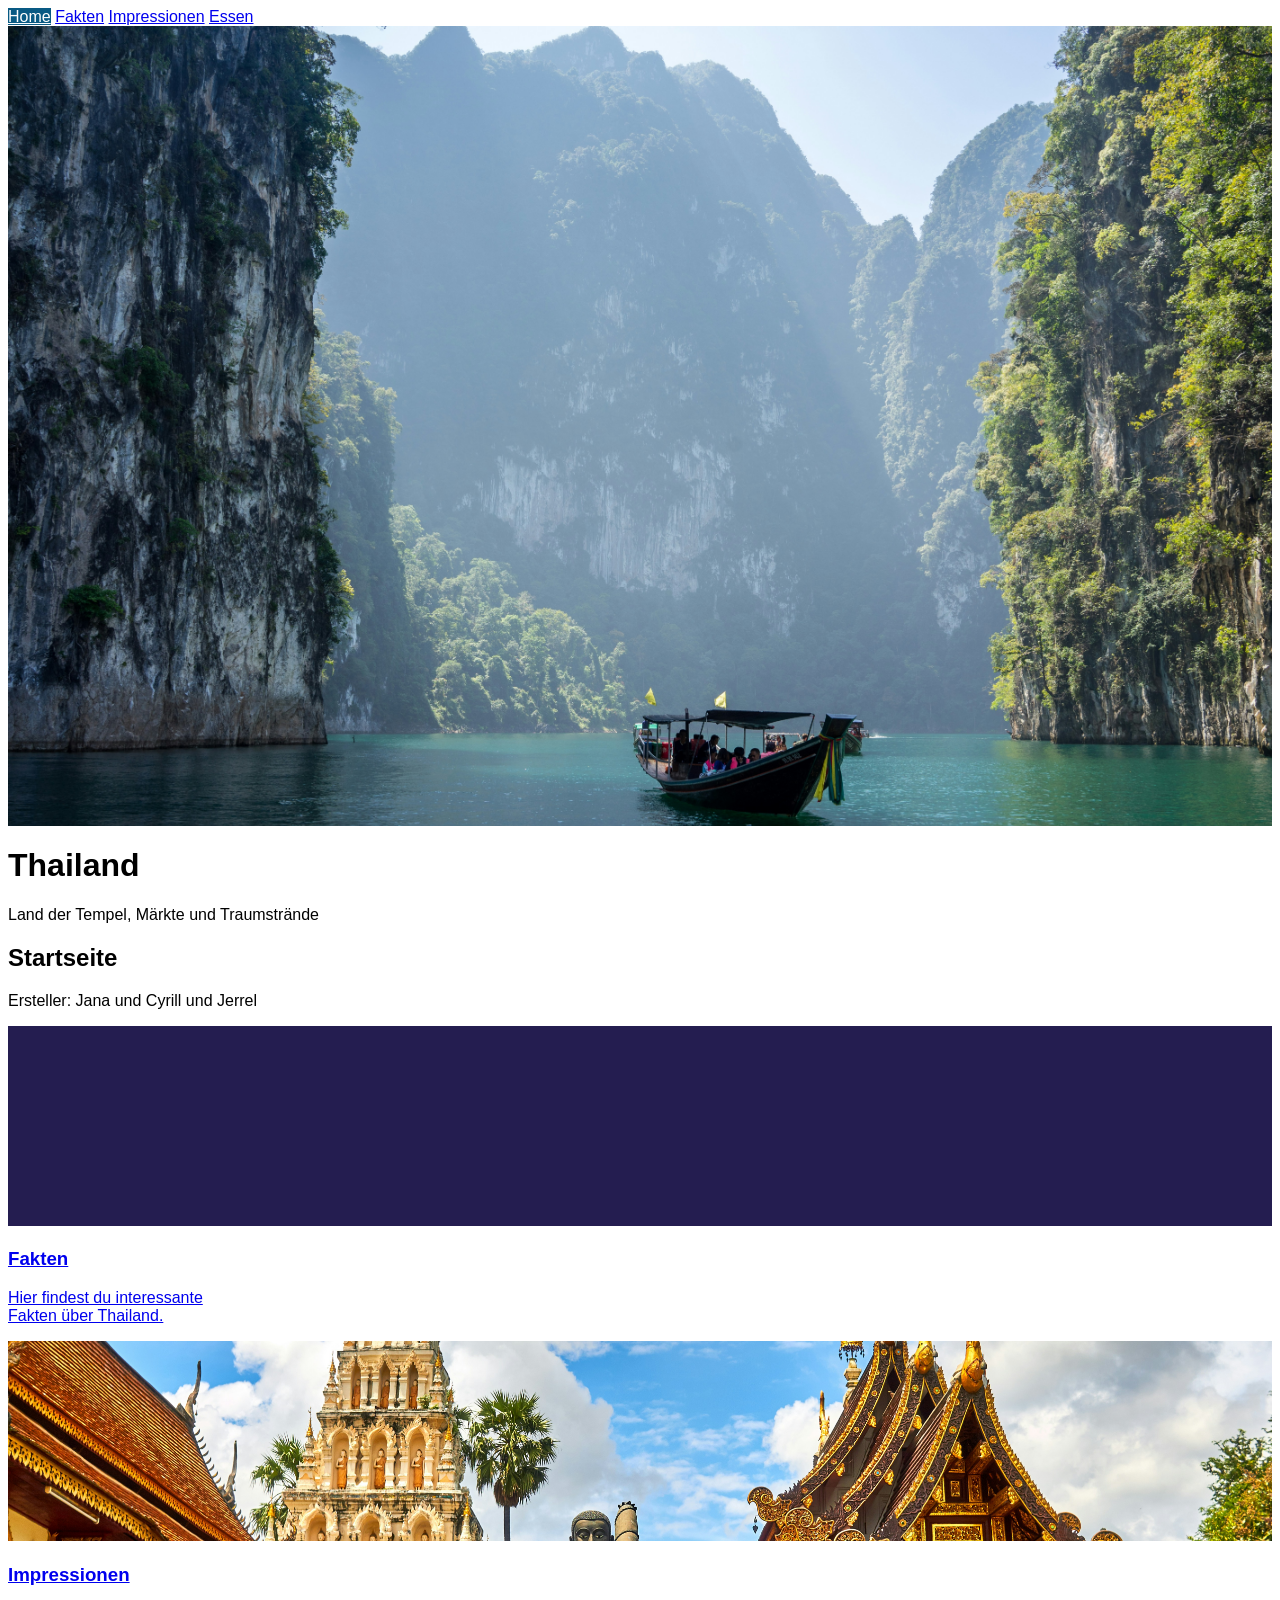
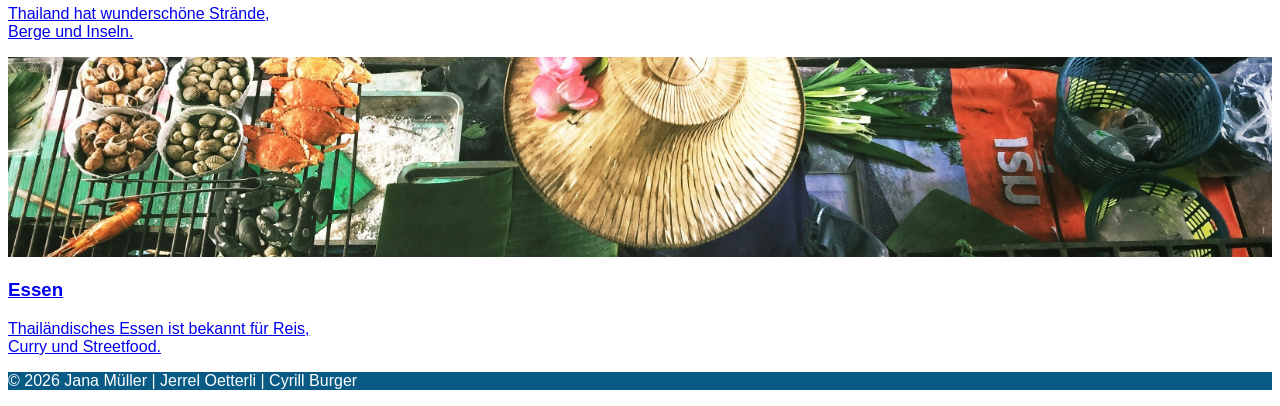
==== Abschlussprojekt/index.html @ 32ae17d3 "animation länge" ====
<!doctype html>
<html>
<head>
	<meta charset="utf-8">
	<meta name="viewport" content="width=device-width, initial-scale=1">
	<link rel="stylesheet" href="css/styles.css">									<!-- Custom CSS -->
	<link rel="stylesheet" href="https://www.w3schools.com/w3css/5/w3.css">		<!-- W3.css -->
	<link rel="icon" href="media/img/Flagge.png"> 
	<title>Thailand</title>
</head>

<body>

  <nav class="w3-bar w3-light-grey w3-large sticky">
    <a href="index.html" class="w3-bar-item w3-button nav-active">Home</a>
    <a href="html/facts.html" class="w3-bar-item w3-button">Fakten</a>
    <a href="html/media.html" class="w3-bar-item w3-button">Impressionen</a>
    <a href="html/food.html" class="w3-bar-item w3-button">Essen</a>
  </nav>

  <header class="w3-display-container">
    <div class="parallax"> </div>
    <div class="w3-display-middle w3-center w3-text-white">
    <h1 class="w3-jumbo w3-animate-right box">Thailand</h1>
    <p class="w3-xlarge w3-animate-left box">Land der Tempel, Märkte und Traumstrände</p>
    </div>
  </header>

  <div class="w3-container w3-padding-32 ">
    <h2 class="w3-center">Startseite</h2>
    <p class="w3-center">Ersteller: Jana und Cyrill und Jerrel</p>
  </div>
  <main class="w3-margin">
    <div class="w3-card w3-white w3-col s4 w3-button w3-hover-light-grey">
      <a href="html/facts.html">
	      <img src="media/img/Flagge.png" alt="Flagge" class="card-img">
		    <h3>Fakten</h3>
		    <p>Hier findest du interessante<br>Fakten über Thailand.</p>
      </a>
    </div>
    <div class="w3-card w3-white w3-col s4 w3-button w3-hover-light-grey">
      <a href="html/media.html">
	      <img src="media/img/Landschaft_4.jpg" alt="Landschaft" class="card-img">
		    <h3>Impressionen</h3>
		    <p>Thailand hat wunderschöne Strände,<br>Berge und Inseln.</p>
      </a>
    </div>
    <div class="w3-card w3-white w3-col s4 w3-button w3-hover-light-grey">
      <a href="html/food.html">
	      <img src="media/img/Essen_1.jpg" class="card-img" alt="Essen">
		    <h3>Essen</h3>
		    <p>Thailändisches Essen ist bekannt für Reis,<br>Curry und Streetfood.</p>
      </a>
    </div>
  </main>

	<footer class="w3-bar nav-active w3-padding-32">
		<p class="w3-center">&copy; 2026 Jana Müller | Jerrel Oetterli | Cyrill Burger </p>
	</footer>

</body>
</html>
---- Abschlussprojekt/css/styles.css ----
/* CSS Document */
body {
	font-family: Arial, sans-serif !important;
}
.header-bar {
	display: flex;
	align-items: center;
	justify-content: left;
	min-height: 120px;
	background-color: #095a84;
}
.nav-active {
	background-color: #095a84 !important;
	color: white !important;
}

.header-bar .logo-link img {
	max-height: 80px;
	width: auto;
	margin-left: 1rem;
}
.main-nav {
	text-align: center;
	margin: 1rem 0;
}
.main-nav ul {
	list-style: none;
	margin: 0;
	padding: 0;
	display: flex;
	justify-content: center;
	gap: 1rem;
	flex-wrap: wrap;
}
.main-nav li {
	margin: 0;
}
.main-nav a {
	color: #ffffff;
	text-decoration: none;
	padding: 0.6rem 1rem;
	background-color: #0b6fa4;
	border-radius: 4px;
	display: inline-block;
}
.main-nav a:hover {
	background-color: #095a84;
}
.hero-img {
	width: 100%;
	height: auto;
	display: block;
}

/* Automatische Slideshow*/

.auto-slideshow {
    position: relative;
    max-width: 900px;
    height: 450px;
    margin: auto;
    overflow: hidden;
    background-color: white;
}

.auto-slide {
    position: absolute;
    width: 100%;
    height: 100%;
    opacity: 0;
    animation: slideshow 16s infinite;
}

.auto-slide img {
    width: 100%;
    height: 100%;
    object-fit: cover;
}

.slide-one {
    animation-delay: 0s;
}

.slide-two {
    animation-delay: 4s;
}

.slide-three {
    animation-delay: 8s;
}

.slide-four {
    animation-delay: 12s;
}

@keyframes slideshow {
    0% {
        opacity: 0;
    }

    8% {
        opacity: 1;
    }

    25% {
        opacity: 1;
    }

    33% {
        opacity: 0;
    }

    100% {
        opacity: 0;
    }
}


@media screen and (max-width: 600px) {
    .auto-slideshow {
        height: 280px;
    }
}

.parallax {

  background-image: url("../media/img/Boot_2.jpg");


  min-height: 800px;


  background-attachment: fixed;
  background-position: center;
  background-repeat: no-repeat;
  background-size: cover;
}

.sticky {
  position: sticky;
  top: 0;
  z-index: 1000;
}

.hero-img {
  width: 100%;
  height: 500px;
  object-fit: cover;
  filter: brightness(65%);
}

.card-img {
  width: 100%;
  height: 240px;
  object-fit: cover;
}

.flagge {
  width: 180px;
}

.card-img {
  width: 100%;
  height: 200px;
}

.box {
  animation-duration: 4s;
}
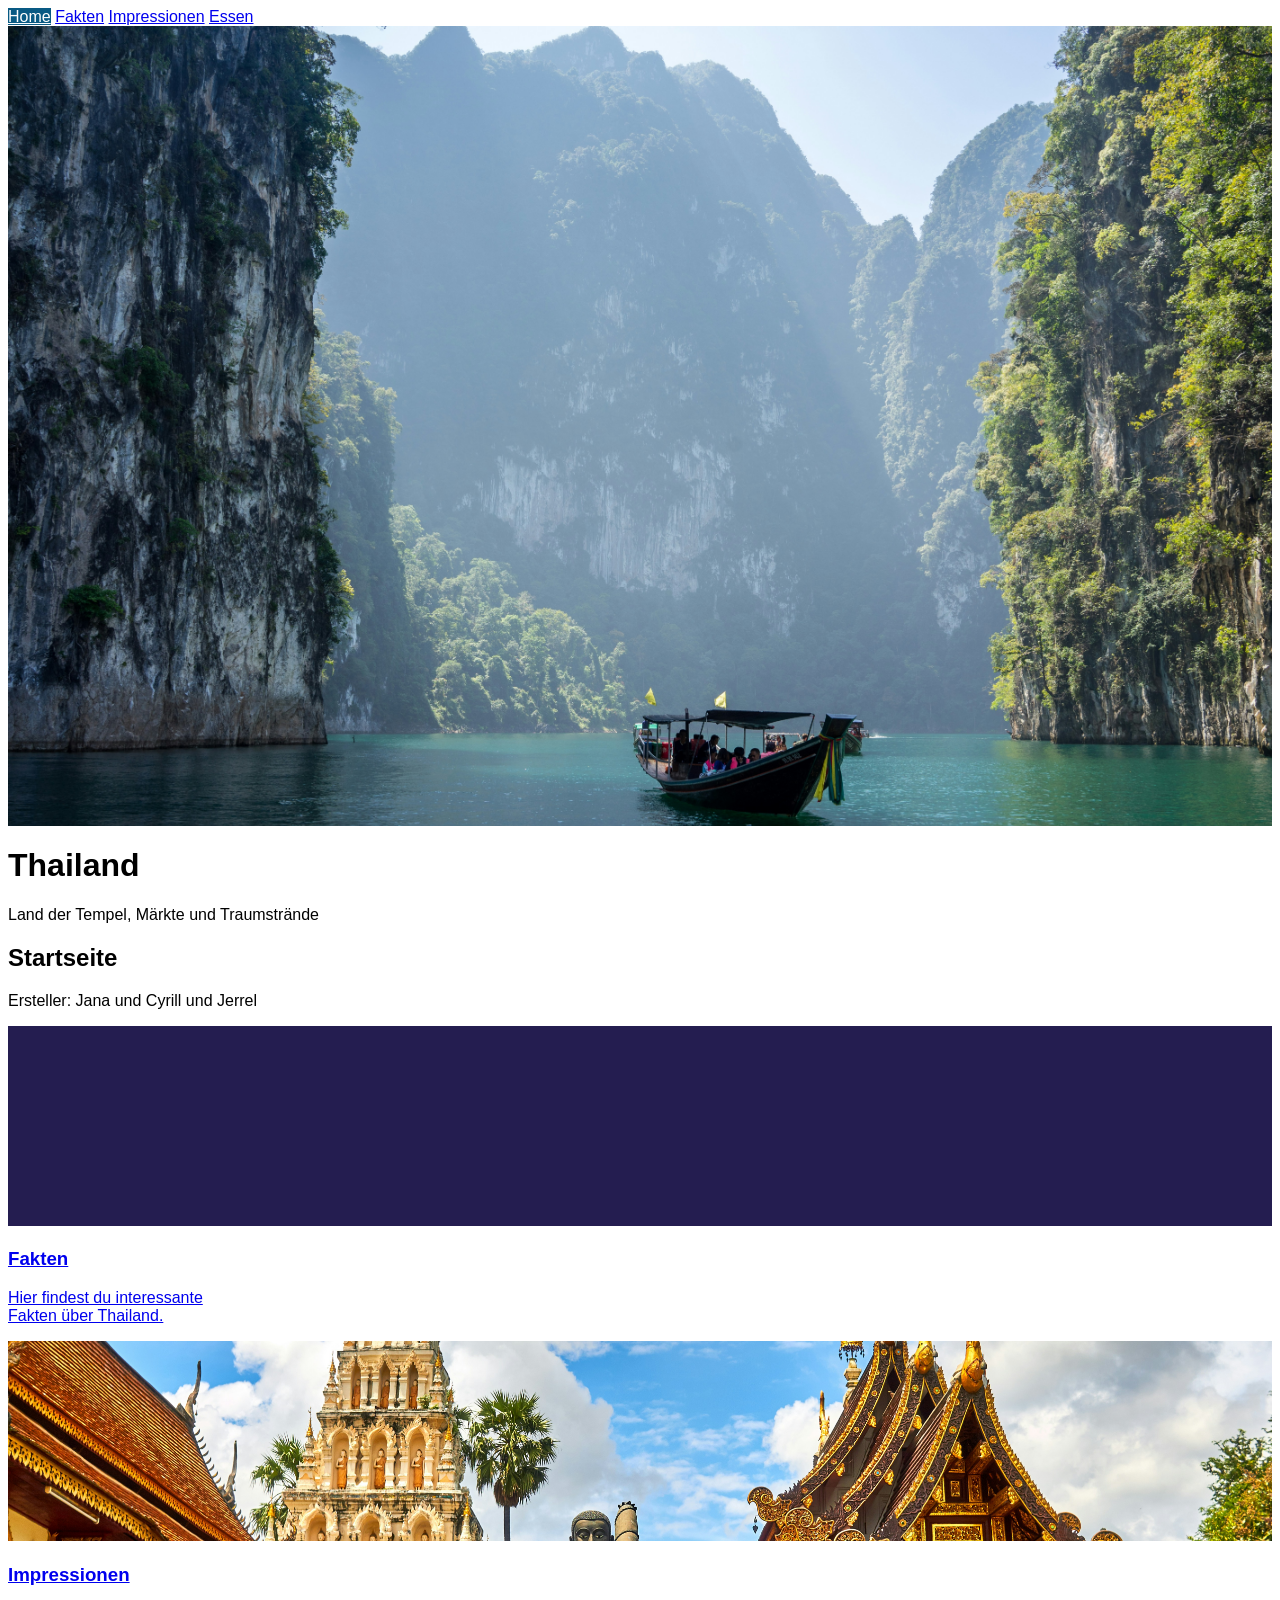
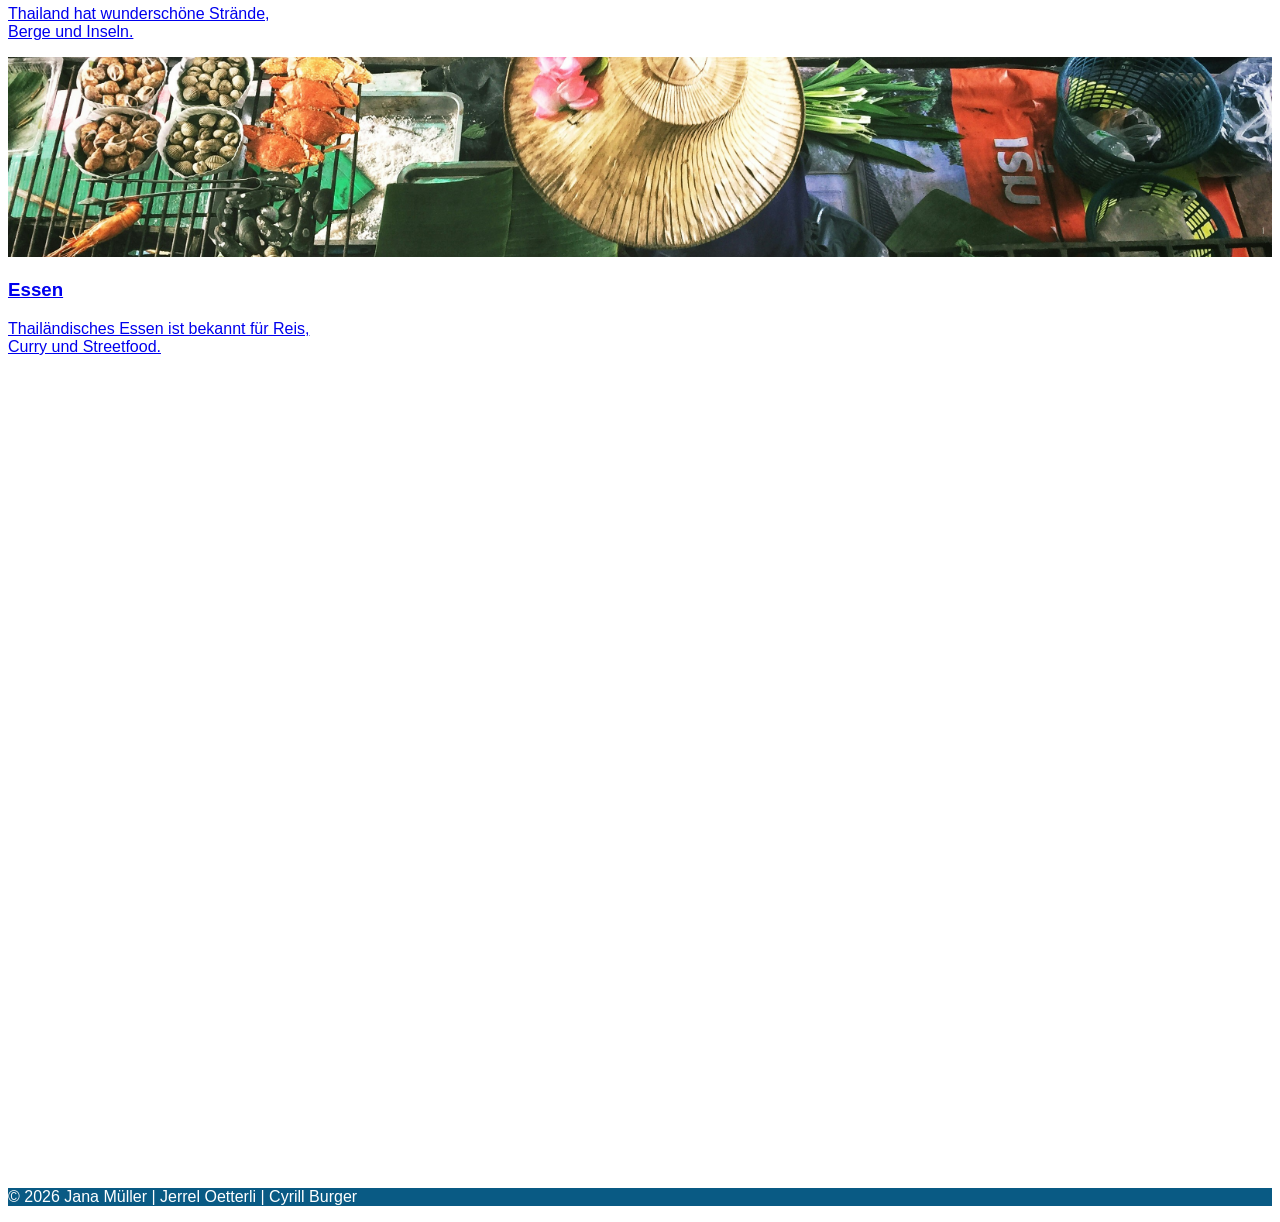
==== commit c00bc6a0: "Add parallax effect to main content Added a parallax div to the main section for visual effect." ====
--- a/Abschlussprojekt/index.html
+++ b/Abschlussprojekt/index.html
@@ -52,6 +52,7 @@
 		    <p>Thailändisches Essen ist bekannt für Reis,<br>Curry und Streetfood.</p>
       </a>
     </div>
+	  <div class="parallax"></div>
   </main>
 
 	<footer class="w3-bar nav-active w3-padding-32">
--- a/Abschlussprojekt/css/styles.css
+++ b/Abschlussprojekt/css/styles.css
@@ -165,5 +165,27 @@
 }
 
 .box {
-  animation-duration: 4s;
+  animation-duration: 4s !important;
 }
+
+  #modal:checked + label + .w3-modal {
+    display: block;
+  }
+
+.thai-modal {
+  max-width: 600px;
+  margin-top: 55%;
+}
+
+.thai-text {
+  font-size: 13px;
+}
+
+.w3-modal {
+  z-index: 9999;
+background-color: rgba(0, 0, 0, 0.6);
+}
+
+nav {
+  z-index: 1;
+}
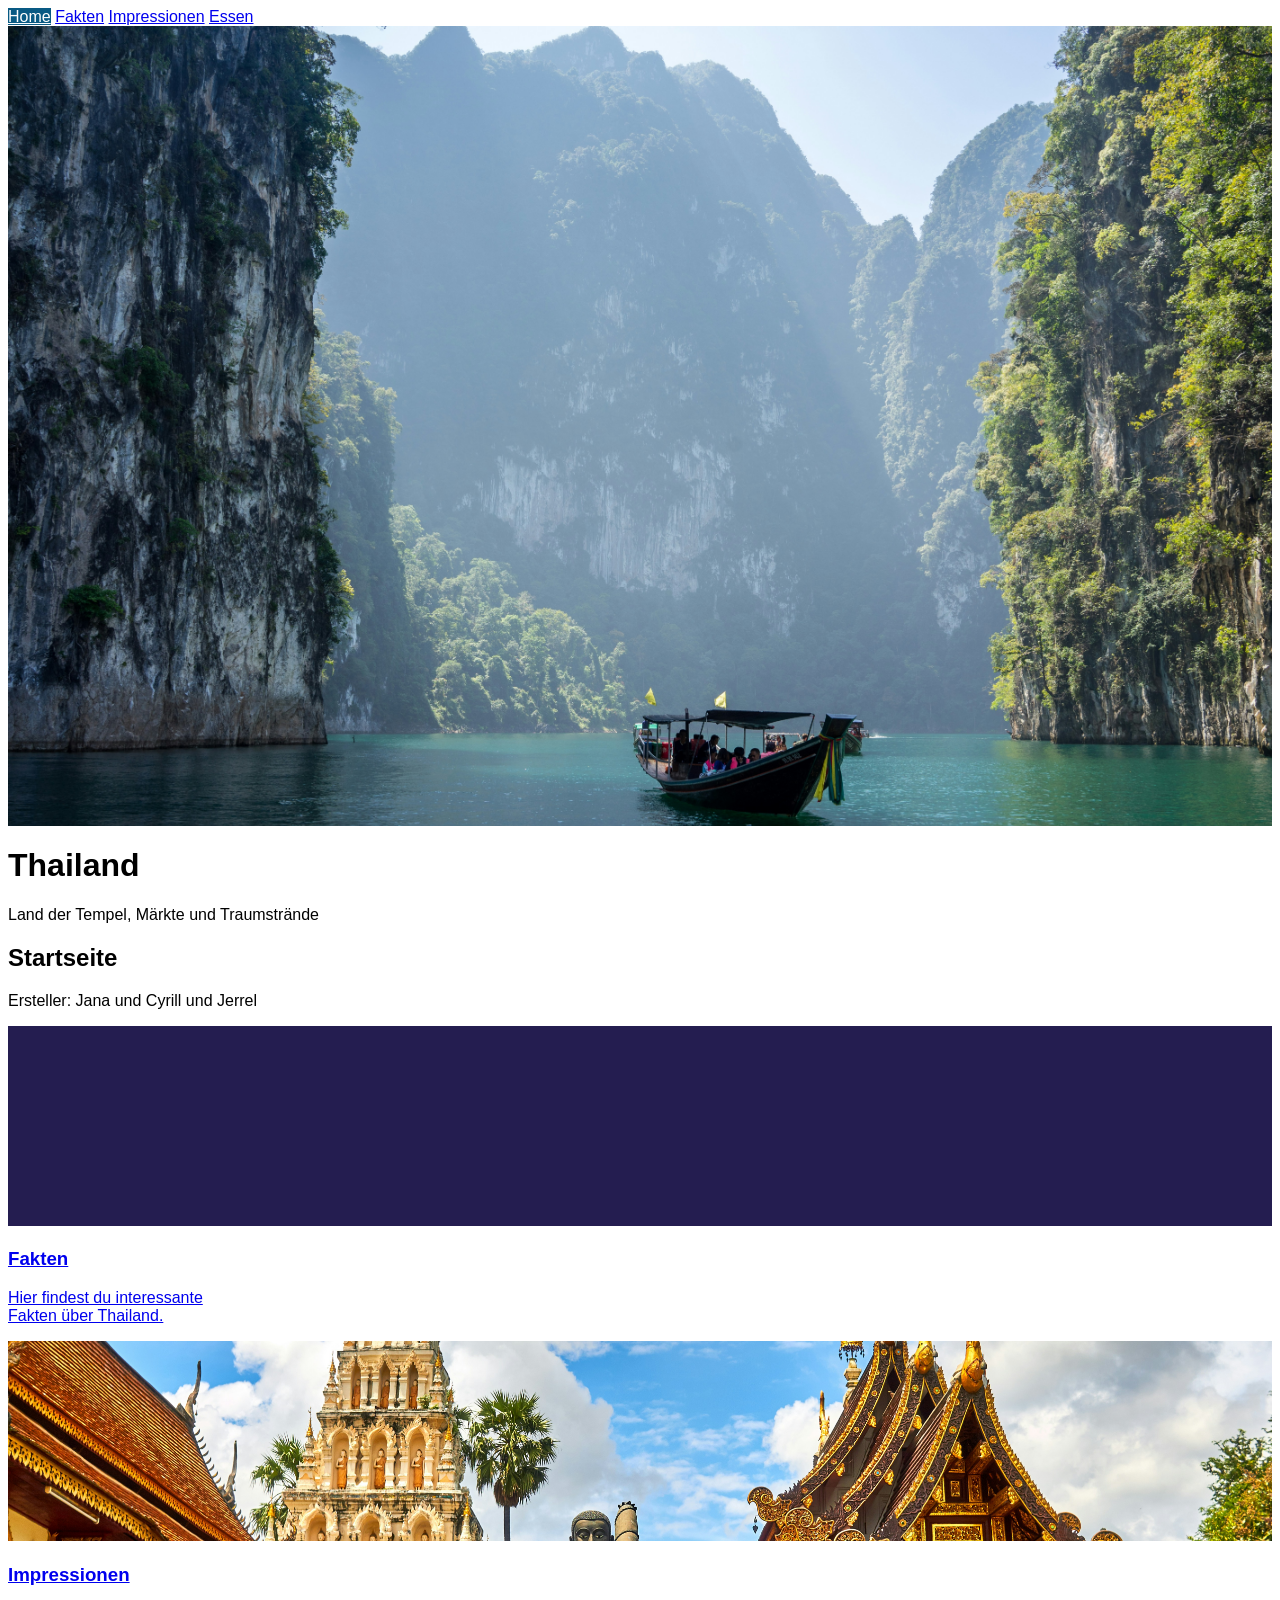
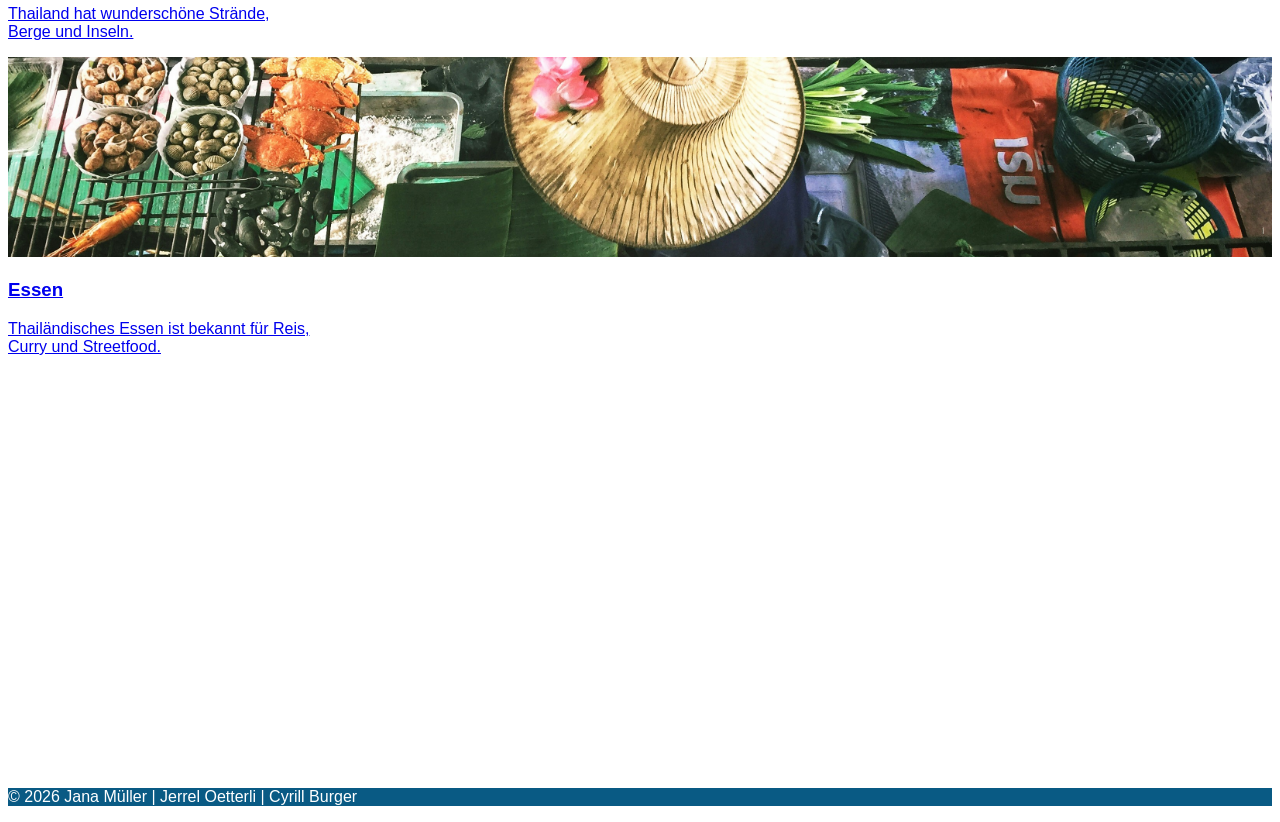
==== commit ba3537aa: "Modify index.html with new parallax section Updated the HTML structure and added a new parallax sect" ====
--- a/Abschlussprojekt/index.html
+++ b/Abschlussprojekt/index.html
@@ -52,7 +52,7 @@
 		    <p>Thailändisches Essen ist bekannt für Reis,<br>Curry und Streetfood.</p>
       </a>
     </div>
-	  <div class="parallax"></div>
+	<div class="parallax2"></div>
   </main>
 
 	<footer class="w3-bar nav-active w3-padding-32">
--- a/Abschlussprojekt/css/styles.css
+++ b/Abschlussprojekt/css/styles.css
@@ -123,19 +123,24 @@
 }
 
 .parallax {
-
   background-image: url("../media/img/Boot_2.jpg");
-
-
   min-height: 800px;
-
-
   background-attachment: fixed;
   background-position: center;
   background-repeat: no-repeat;
   background-size: cover;
 }
 
+.parallax2 {
+  background-image: url("../media/img/Boot_2.jpg");
+  min-height: 400px;
+  background-attachment: fixed;
+  background-position: center;
+  background-repeat: no-repeat;
+  background-size: cover;
+	margin: 0;
+}
+
 .sticky {
   position: sticky;
   top: 0;
@@ -168,24 +173,106 @@
   animation-duration: 4s !important;
 }
 
-  #modal:checked + label + .w3-modal {
-    display: block;
-  }
+/* BUTTON */
+
+.funfact-btn {
+  position: fixed;
+  bottom: 20px;
+  left: 20px;
+  z-index: 5;
+}
+
+
+/* OVERLAY */
+
+.thai-overlay {
+  position: fixed;
+  top: 0;
+  left: 0;
+
+  width: 100%;
+  height: 100%;
+
+  background: rgba(0,0,0,0.55);
+
+  display: none;
+
+  justify-content: center;
+  align-items: flex-end;
+
+  padding-bottom: 120px;
+
+  z-index: 9999;
+}
+
+
+
 
 .thai-modal {
-  max-width: 600px;
-  margin-top: 55%;
-}
-
-.thai-text {
-  font-size: 13px;
-}
-
-.w3-modal {
-  z-index: 9999;
-background-color: rgba(0, 0, 0, 0.6);
-}
-
-nav {
-  z-index: 1;
-}
+  width: 700px;
+  border-radius: 10px;
+  overflow: hidden;
+}
+
+
+
+
+.thai-header {
+  height: 18px;
+  position: relative;
+}
+
+
+
+
+.thai-close {
+  position: absolute;
+  right: 15px;
+  top: -8px;
+
+  font-size: 28px;
+  cursor: pointer;
+}
+
+
+
+.thai-name {
+  font-size: 14px;
+  line-height: 1.7;
+}
+
+
+
+.hero-image {
+    width: 100%;
+    height: 500px;
+    object-fit: cover;
+    filter: brightness(65%);
+}
+
+.content-width {
+    max-width: 1100px;
+}
+
+.table-width {
+    max-width: 1200px;
+}
+
+.food-background {
+    background-color: #eeeeee;
+}
+
+.food-image {
+    width: 100%;
+    height: 240px;
+    object-fit: cover;
+}
+
+.section-title {
+    color: #0b4f75;
+}
+
+.table-header {
+    background-color: #0b4f75;
+    color: white;
+}
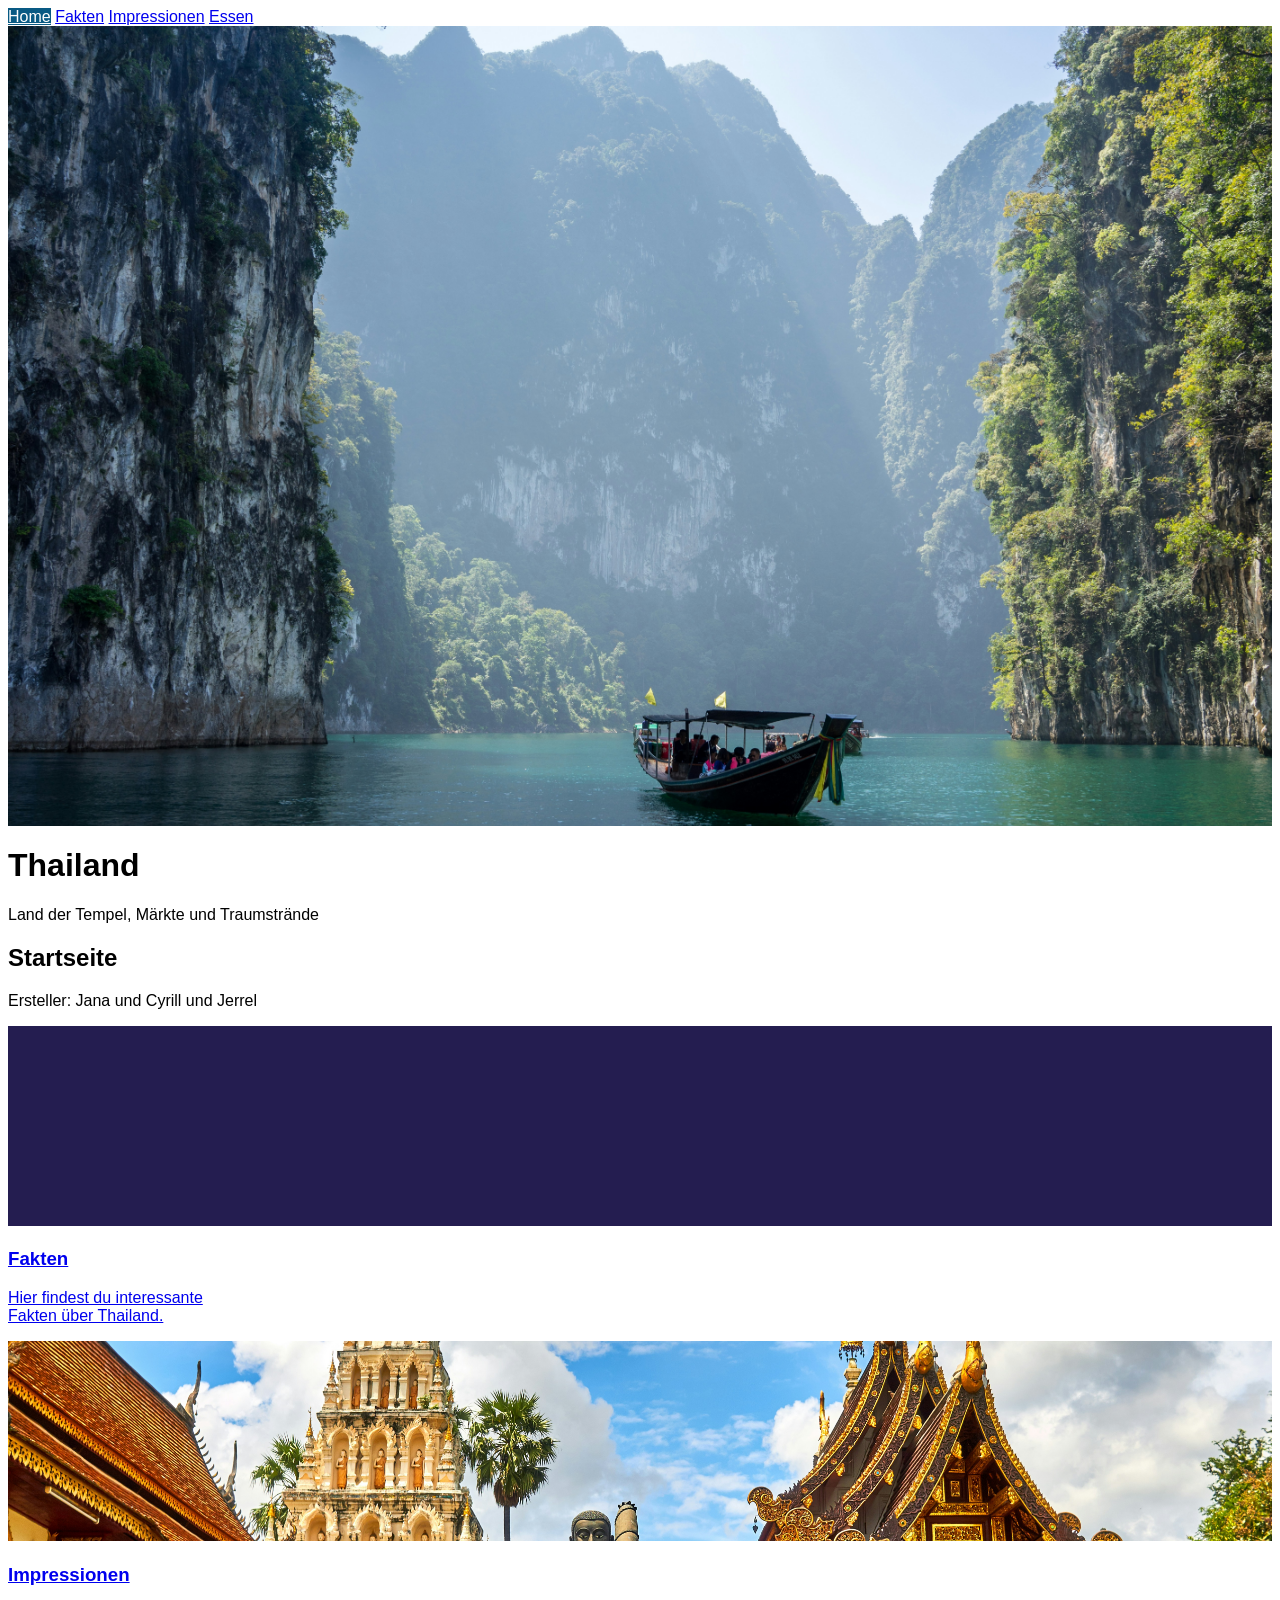
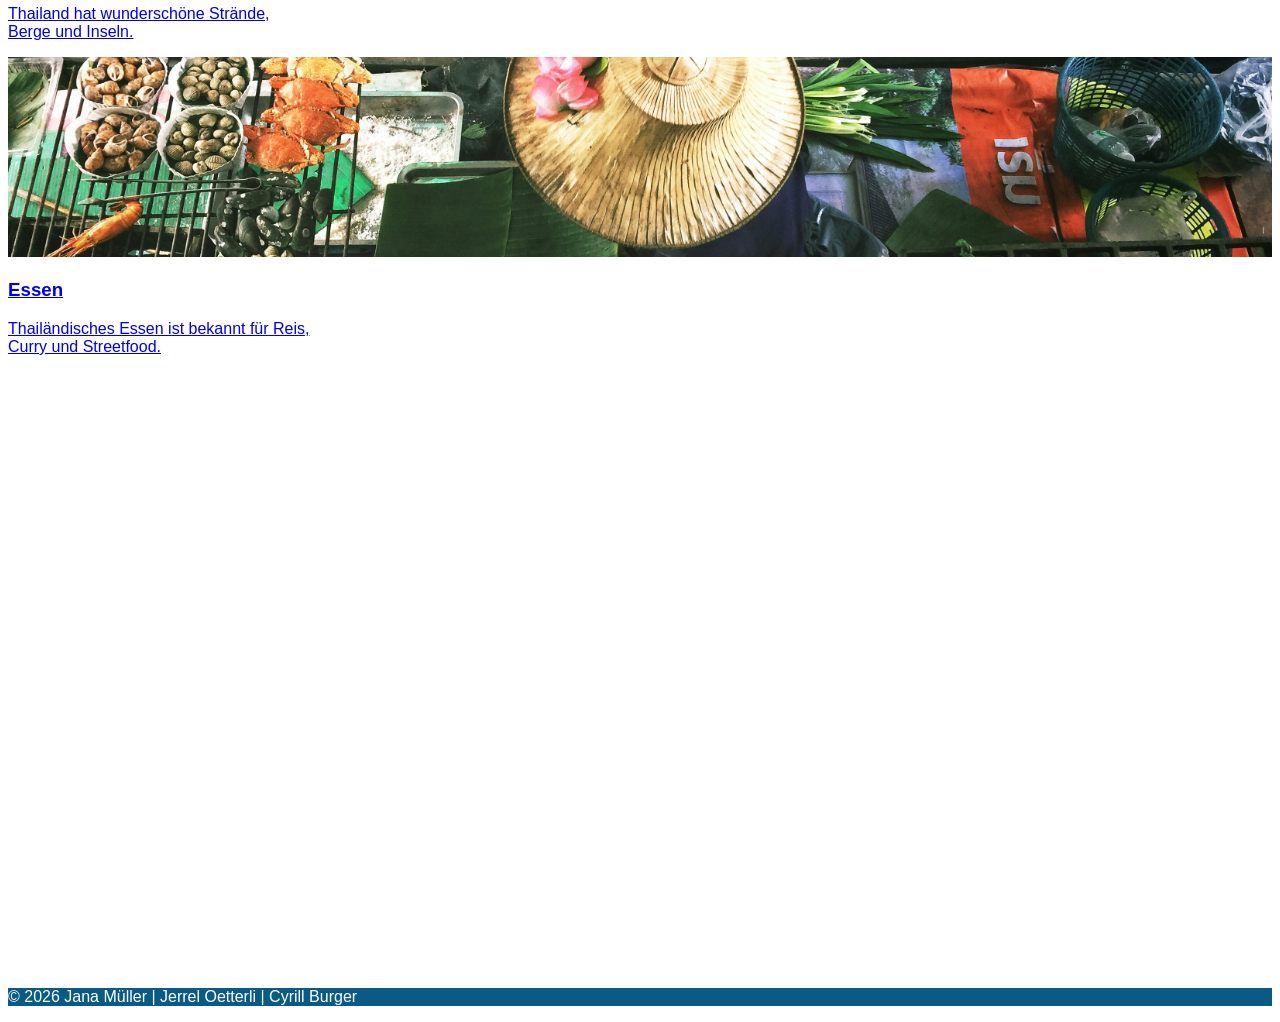
==== commit f664ccb6: "Fix HTML formatting and structure" ====
--- a/Abschlussprojekt/index.html
+++ b/Abschlussprojekt/index.html
@@ -52,12 +52,12 @@
 		    <p>Thailändisches Essen ist bekannt für Reis,<br>Curry und Streetfood.</p>
       </a>
     </div>
-	<div class="parallax2"></div>
-  </main>
 
-	<footer class="w3-bar nav-active w3-padding-32">
-		<p class="w3-center">&copy; 2026 Jana Müller | Jerrel Oetterli | Cyrill Burger </p>
-	</footer>
+</main>
+<div class="parallax2"></div>
+<footer class="w3-bar nav-active w3-padding-32">
+	<p class="w3-center">&copy; 2026 Jana Müller | Jerrel Oetterli | Cyrill Burger </p>
+</footer>
 
 </body>
 </html>
--- a/Abschlussprojekt/css/styles.css
+++ b/Abschlussprojekt/css/styles.css
@@ -133,12 +133,11 @@
 
 .parallax2 {
   background-image: url("../media/img/Boot_2.jpg");
-  min-height: 400px;
+  min-height: 600px;
   background-attachment: fixed;
   background-position: center;
   background-repeat: no-repeat;
   background-size: cover;
-	margin: 0;
 }
 
 .sticky {
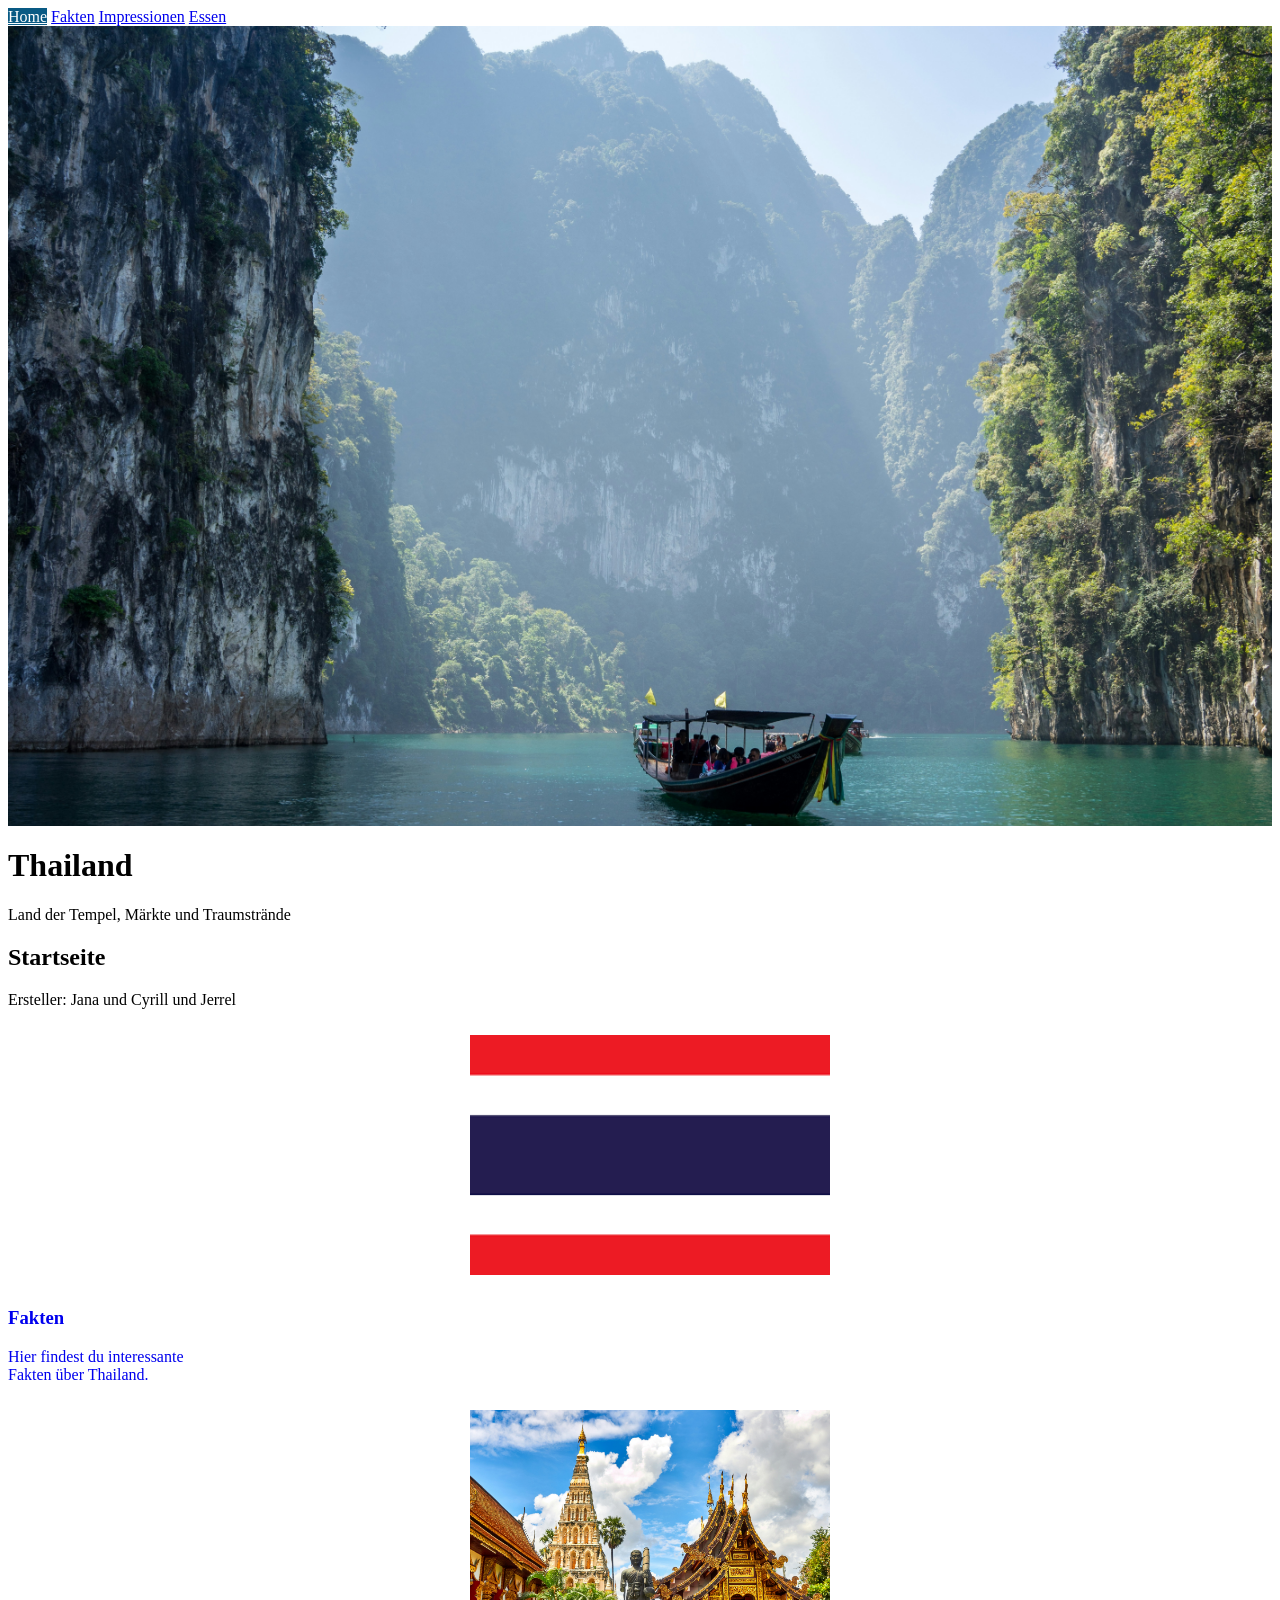
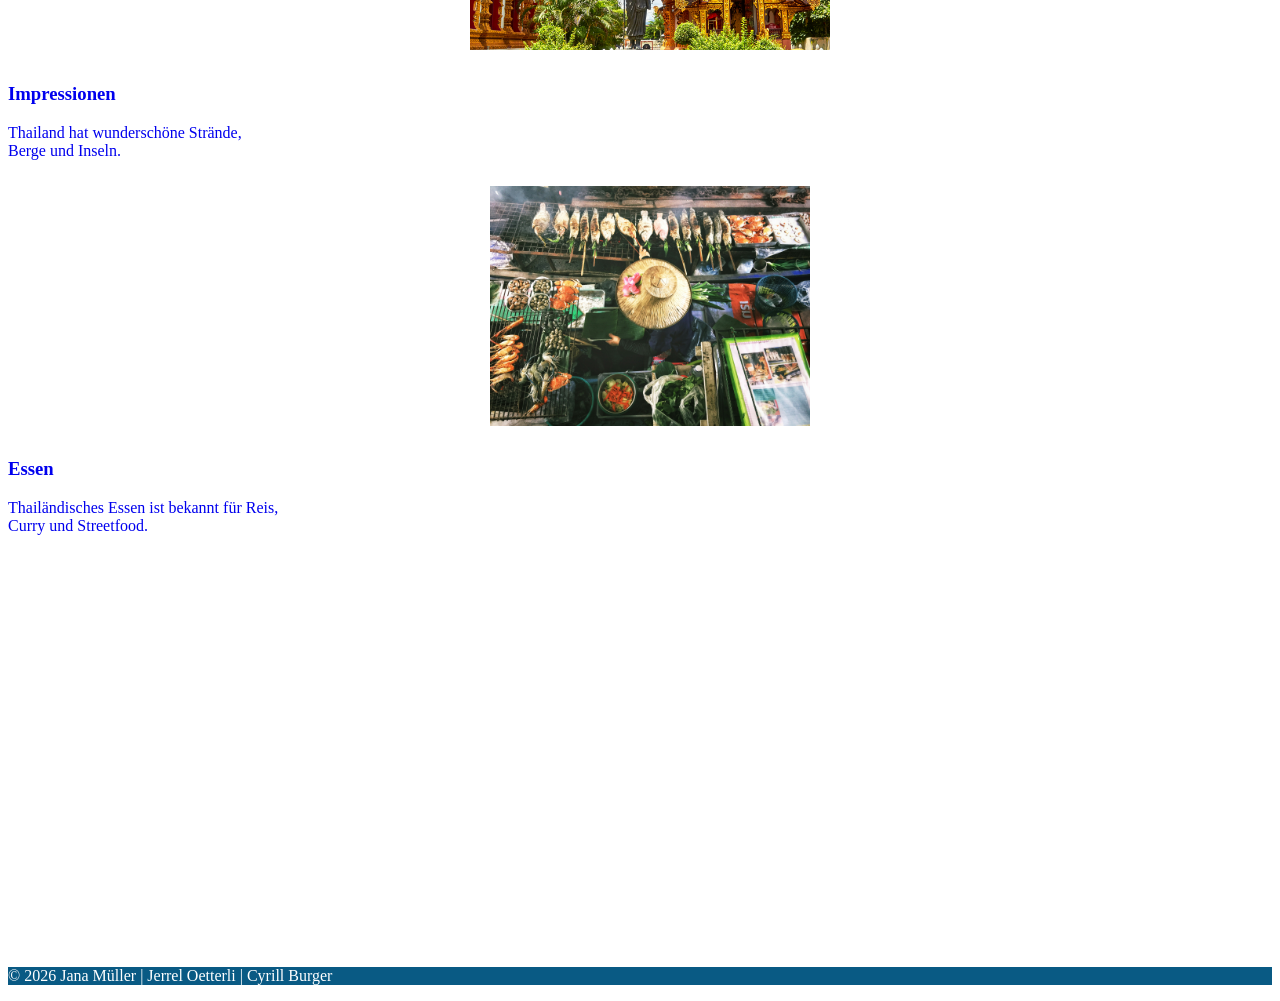
==== commit 79f4eb94: "Refactor index.html for improved layout and structure Updated the structure and layout of the index." ====
--- a/Abschlussprojekt/index.html
+++ b/Abschlussprojekt/index.html
@@ -9,7 +9,7 @@
 	<title>Thailand</title>
 </head>
 
-<body>
+<body class="w3-sans-serif">
 
   <nav class="w3-bar w3-light-grey w3-large sticky">
     <a href="index.html" class="w3-bar-item w3-button nav-active">Home</a>
@@ -26,33 +26,42 @@
     </div>
   </header>
 
-  <div class="w3-container w3-padding-32 ">
-    <h2 class="w3-center">Startseite</h2>
-    <p class="w3-center">Ersteller: Jana und Cyrill und Jerrel</p>
-  </div>
   <main class="w3-margin">
-    <div class="w3-card w3-white w3-col s4 w3-button w3-hover-light-grey">
-      <a href="html/facts.html">
-	      <img src="media/img/Flagge.png" alt="Flagge" class="card-img">
-		    <h3>Fakten</h3>
-		    <p>Hier findest du interessante<br>Fakten über Thailand.</p>
-      </a>
-    </div>
-    <div class="w3-card w3-white w3-col s4 w3-button w3-hover-light-grey">
-      <a href="html/media.html">
-	      <img src="media/img/Landschaft_4.jpg" alt="Landschaft" class="card-img">
-		    <h3>Impressionen</h3>
-		    <p>Thailand hat wunderschöne Strände,<br>Berge und Inseln.</p>
-      </a>
-    </div>
-    <div class="w3-card w3-white w3-col s4 w3-button w3-hover-light-grey">
-      <a href="html/food.html">
-	      <img src="media/img/Essen_1.jpg" class="card-img" alt="Essen">
-		    <h3>Essen</h3>
-		    <p>Thailändisches Essen ist bekannt für Reis,<br>Curry und Streetfood.</p>
-      </a>
-    </div>
-
+	<section class="w3-container w3-padding-32 ">
+    	<h2 class="w3-center">Startseite</h2>
+    	<p class="w3-center">Ersteller: Jana und Cyrill und Jerrel</p>
+  	</section>
+    <section class="w3-white bg">
+		<div class="w3-row-padding">
+	  	<article class="w3-col m4 s12">
+     		<div class="w3-card w3-white w3-hover-light-grey w3-center">
+				<a class="no-deco" href="html/facts.html">
+	      			<img src="media/img/Flagge.png" alt="Flagge" class="card-img">
+		    		<h3>Fakten</h3>
+		   			<p>Hier findest du interessante<br>Fakten über Thailand.</p>
+     			</a>
+			</div>
+    	</article>
+    	<article class="w3-col m4 s12">
+      		<div class="w3-card w3-white w3-hover-light-grey w3-center">
+				<a class="no-deco" href="html/media.html">
+	      			<img src="media/img/Landschaft_4.jpg" alt="Landschaft" class="card-img">
+		    		<h3>Impressionen</h3>
+		    		<p>Thailand hat wunderschöne Strände,<br>Berge und Inseln.</p>
+      			</a>
+			</div>
+    	</article>
+    	<article class="w3-col m4 s12">
+      		<div class="w3-card w3-white w3-hover-light-grey w3-center">
+				<a class="no-deco" href="html/food.html">
+	      			<img src="media/img/Essen_1.jpg" class="card-img" alt="Essen">
+		  			<h3>Essen</h3>
+		  			<p>Thailändisches Essen ist bekannt für Reis,<br>Curry und Streetfood.</p>
+      			</a>
+			</div>
+    	</article>
+		</div>
+	</section>
 </main>
 <div class="parallax2"></div>
 <footer class="w3-bar nav-active w3-padding-32">
--- a/Abschlussprojekt/css/styles.css
+++ b/Abschlussprojekt/css/styles.css
@@ -1,7 +1,4 @@
 /* CSS Document */
-body {
-	font-family: Arial, sans-serif !important;
-}
 .header-bar {
 	display: flex;
 	align-items: center;
@@ -19,33 +16,7 @@
 	width: auto;
 	margin-left: 1rem;
 }
-.main-nav {
-	text-align: center;
-	margin: 1rem 0;
-}
-.main-nav ul {
-	list-style: none;
-	margin: 0;
-	padding: 0;
-	display: flex;
-	justify-content: center;
-	gap: 1rem;
-	flex-wrap: wrap;
-}
-.main-nav li {
-	margin: 0;
-}
-.main-nav a {
-	color: #ffffff;
-	text-decoration: none;
-	padding: 0.6rem 1rem;
-	background-color: #0b6fa4;
-	border-radius: 4px;
-	display: inline-block;
-}
-.main-nav a:hover {
-	background-color: #095a84;
-}
+
 .hero-img {
 	width: 100%;
 	height: auto;
@@ -133,11 +104,15 @@
 
 .parallax2 {
   background-image: url("../media/img/Boot_2.jpg");
-  min-height: 600px;
+  min-height: 400px;
   background-attachment: fixed;
   background-position: center;
   background-repeat: no-repeat;
   background-size: cover;
+}
+.bg {
+  min-height: 400px;
+  z-index: -1;
 }
 
 .sticky {
@@ -156,17 +131,14 @@
 .card-img {
   width: 100%;
   height: 240px;
-  object-fit: cover;
+  padding: 10px;
+  object-fit: contain;
 }
 
 .flagge {
   width: 180px;
 }
 
-.card-img {
-  width: 100%;
-  height: 200px;
-}
 
 .box {
   animation-duration: 4s !important;
@@ -275,3 +247,9 @@
     background-color: #0b4f75;
     color: white;
 }
+
+.no-deco {
+	text-decoration: none;
+}
+
+
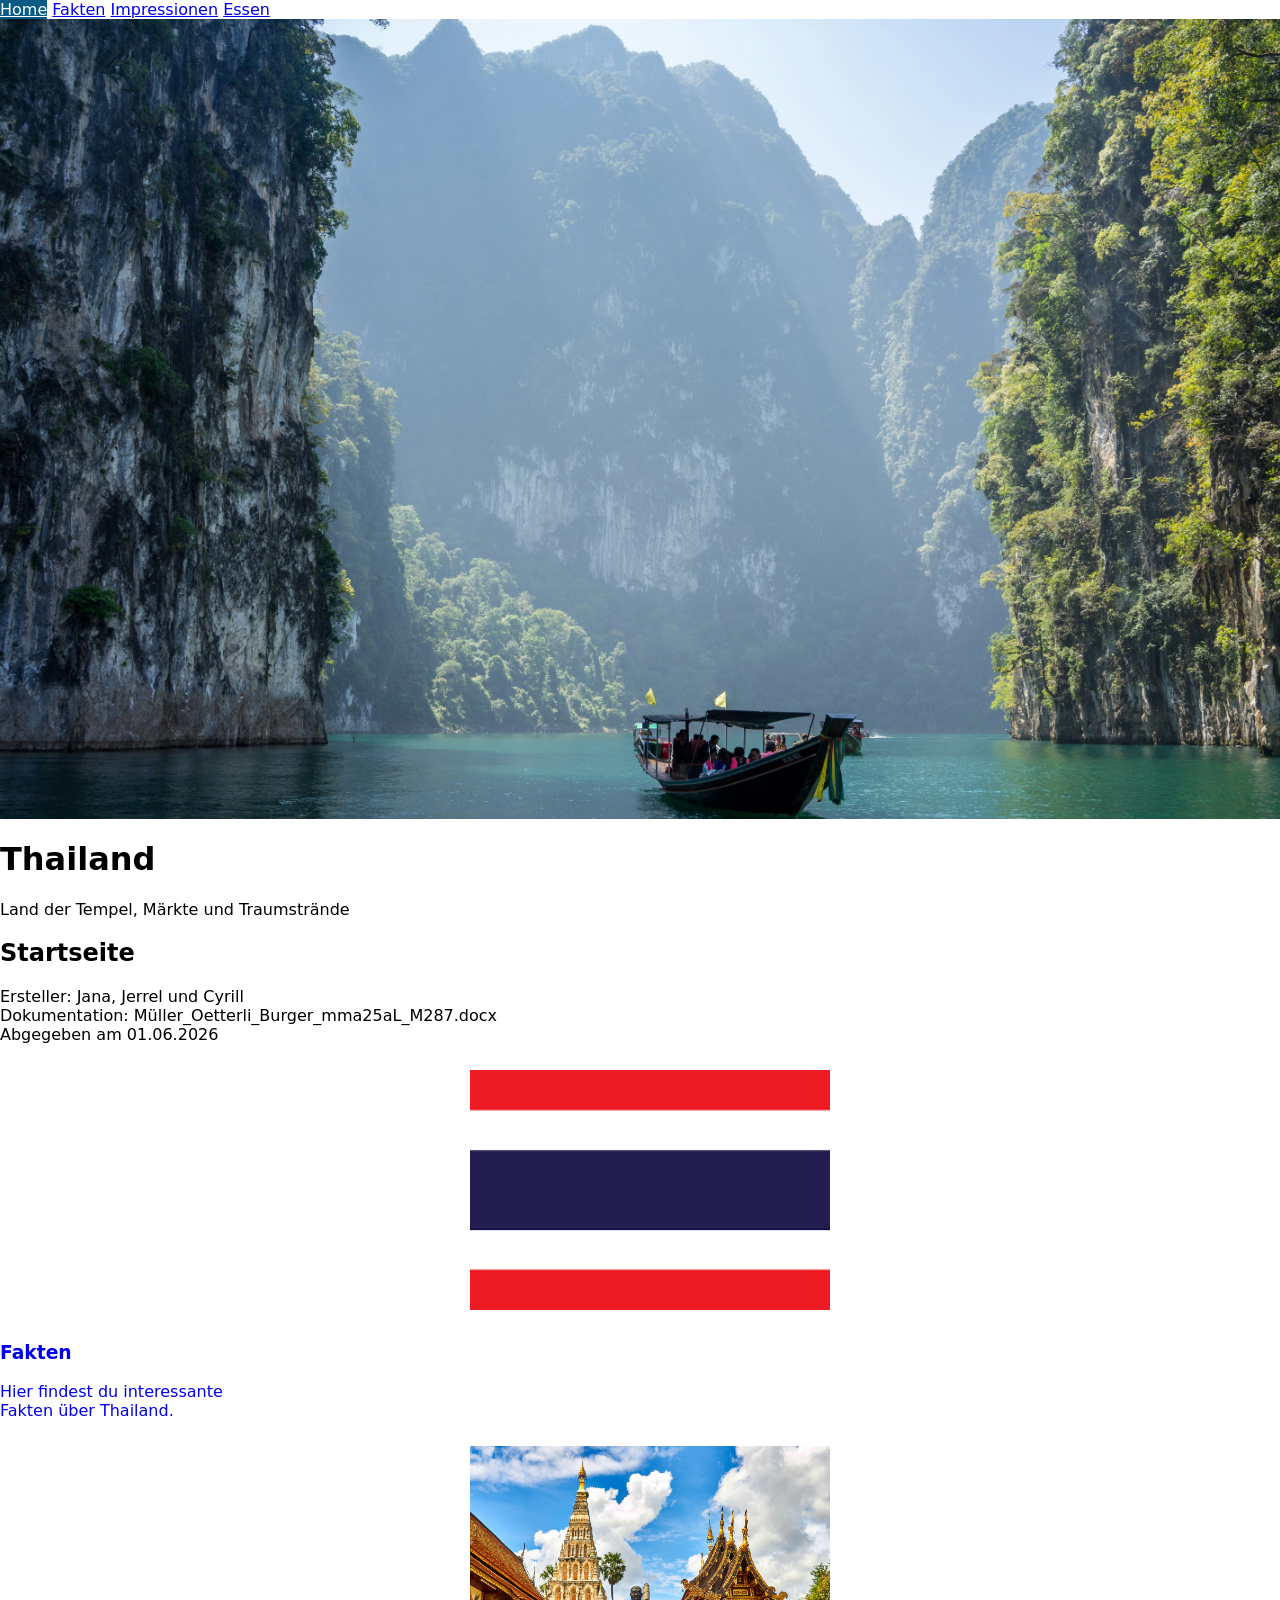
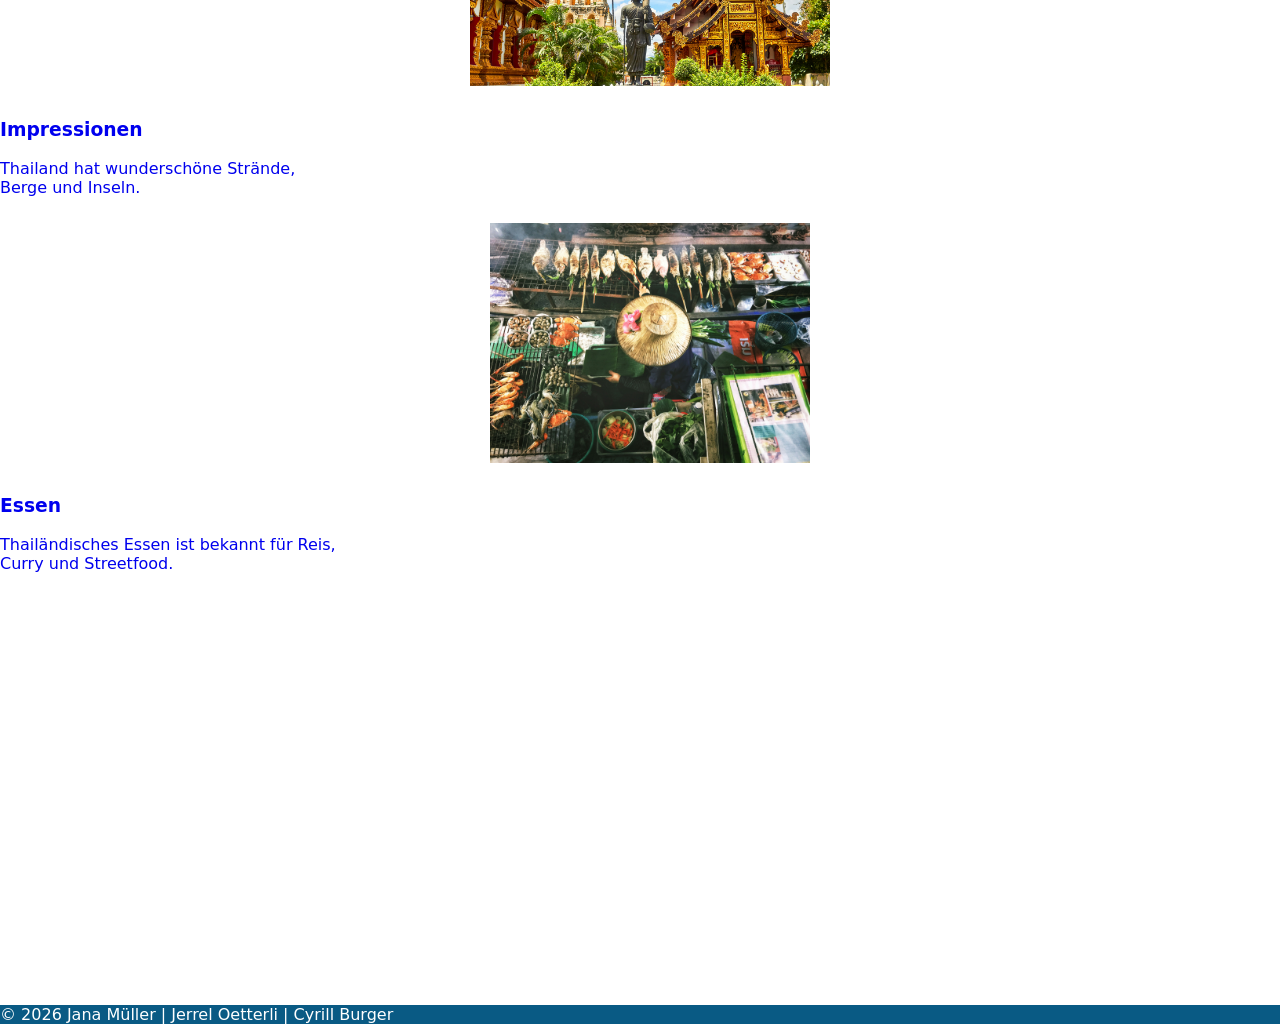
==== commit 61d3d508: "Revise index.html with new content and credits Updated the homepage content and added documentation " ====
--- a/Abschlussprojekt/index.html
+++ b/Abschlussprojekt/index.html
@@ -4,14 +4,14 @@
 	<meta charset="utf-8">
 	<meta name="viewport" content="width=device-width, initial-scale=1">
 	<link rel="stylesheet" href="css/styles.css">									<!-- Custom CSS -->
-	<link rel="stylesheet" href="https://www.w3schools.com/w3css/5/w3.css">		<!-- W3.css -->
-	<link rel="icon" href="media/img/Flagge.png"> 
-	<title>Thailand</title>
+	<link rel="stylesheet" href="https://www.w3schools.com/w3css/5/w3.css">			<!-- W3.css -->
+	<link rel="icon" href="media/img/Flagge.png"> 									<!-- Icon -->
+	<title>Thailand</title>															<!-- Title -->
 </head>
 
-<body class="w3-sans-serif">
+<body>
 
-  <nav class="w3-bar w3-light-grey w3-large sticky">
+  <nav class="w3-bar w3-light-grey sticky">
     <a href="index.html" class="w3-bar-item w3-button nav-active">Home</a>
     <a href="html/facts.html" class="w3-bar-item w3-button">Fakten</a>
     <a href="html/media.html" class="w3-bar-item w3-button">Impressionen</a>
@@ -29,10 +29,9 @@
   <main class="w3-margin">
 	<section class="w3-container w3-padding-32 ">
     	<h2 class="w3-center">Startseite</h2>
-    	<p class="w3-center">Ersteller: Jana und Cyrill und Jerrel</p>
+    	<p class="w3-center">Ersteller: Jana, Jerrel und Cyrill<br>Dokumentation: Müller_Oetterli_Burger_mma25aL_M287.docx <br> Abgegeben am 01.06.2026</p>
   	</section>
-    <section class="w3-white bg">
-		<div class="w3-row-padding">
+    <section class="w3-white bg w3-row-padding">
 	  	<article class="w3-col m4 s12">
      		<div class="w3-card w3-white w3-hover-light-grey w3-center">
 				<a class="no-deco" href="html/facts.html">
@@ -60,7 +59,6 @@
       			</a>
 			</div>
     	</article>
-		</div>
 	</section>
 </main>
 <div class="parallax2"></div>
--- a/Abschlussprojekt/css/styles.css
+++ b/Abschlussprojekt/css/styles.css
@@ -1,4 +1,11 @@
 /* CSS Document */
+html, body {
+	font-family: Segoe, "Segoe UI", "DejaVu Sans", "Trebuchet MS", Verdana, "sans-serif" !important;
+	height: 100%;
+	margin: 0;
+}
+
+
 .header-bar {
 	display: flex;
 	align-items: center;
@@ -225,31 +232,22 @@
     max-width: 1100px;
 }
 
-.table-width {
-    max-width: 1200px;
-}
-
-.food-background {
-    background-color: #eeeeee;
-}
-
 .food-image {
     width: 100%;
     height: 240px;
     object-fit: cover;
+	padding: 10px;
 }
 
 .section-title {
     color: #0b4f75;
 }
 
-.table-header {
-    background-color: #0b4f75;
-    color: white;
-}
-
 .no-deco {
 	text-decoration: none;
 }
 
-
+.food-cards {
+	height: 400px;
+}
+
